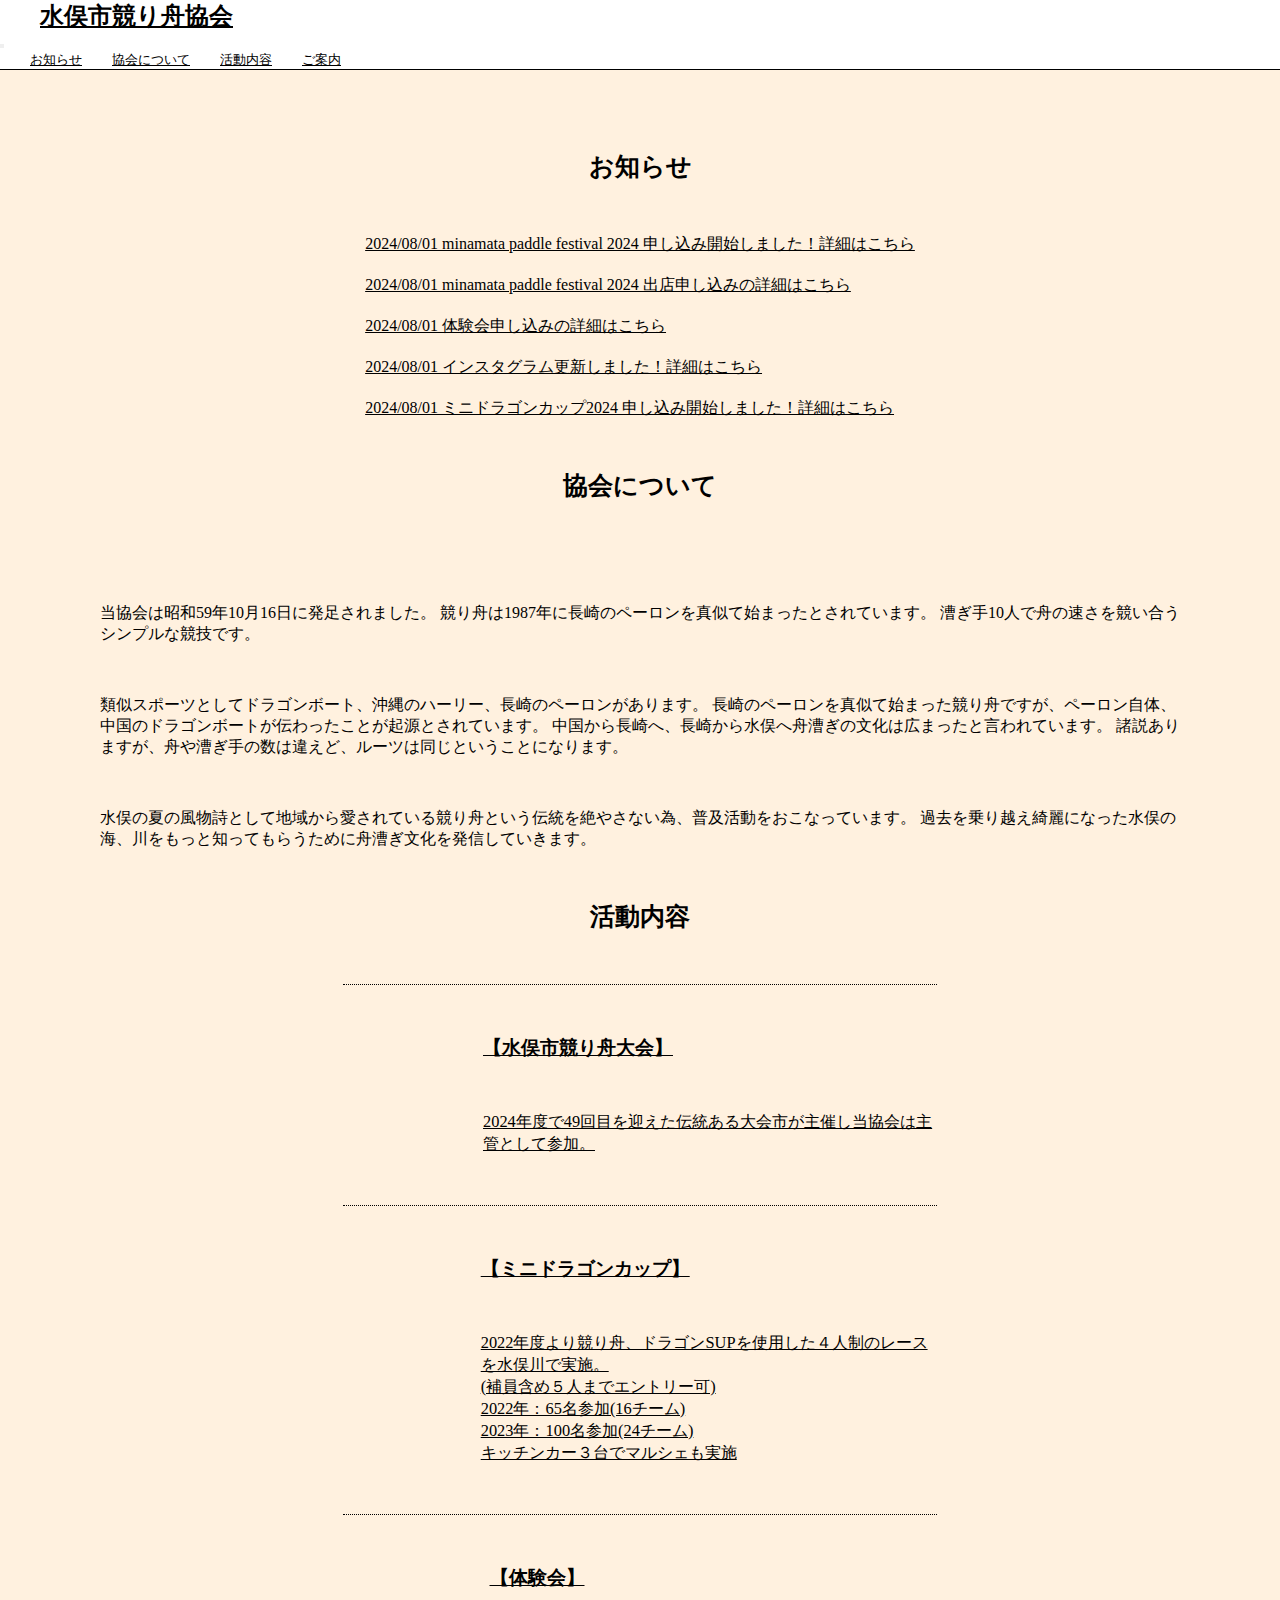
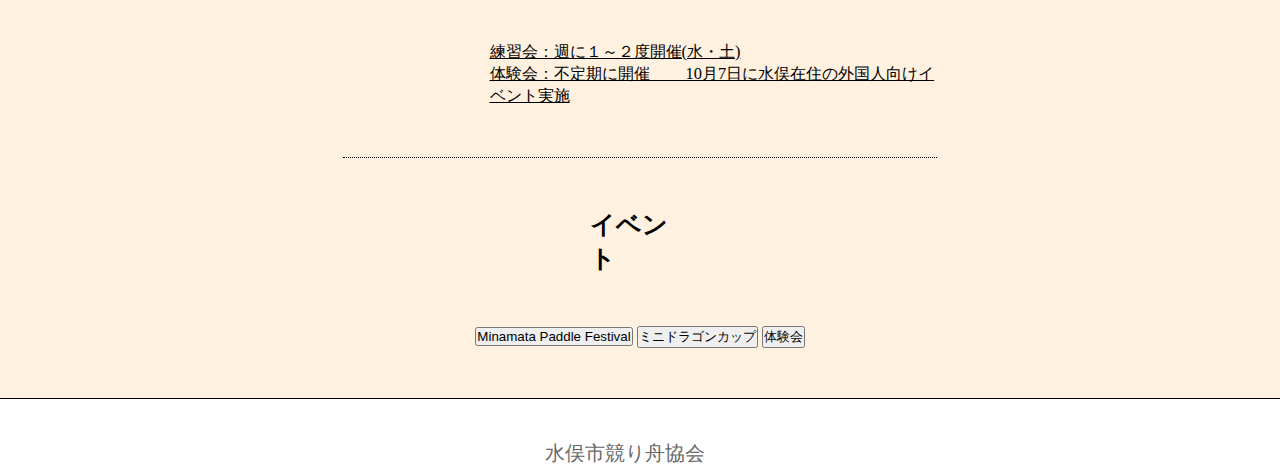
==== htdocs/index.html @ 584ee05d "topページのコンテンツ部分の横幅を修正" ====
<!DOCTYPE html>
<html lang="ja">

<head>
  <meta charset="UTF-8">
  <meta name="viewport" content="width=device-width, initial-scale=1.0">

  <link rel="preconnect" href="https://fonts.googleapis.com">
  <link rel="preconnect" href="https://fonts.gstatic.com" crossorigin>
  <link href="https://cdn.jsdelivr.net/npm/bootstrap@5.3.0/dist/css/bootstrap.min.css" rel="stylesheet"
    integrity="sha384-9ndCyUaIbzAi2FUVXJi0CjmCapSmO7SnpJef0486qhLnuZ2cdeRhO02iuK6FUUVM" crossorigin="anonymous">
  <script src="https://cdn.jsdelivr.net/npm/bootstrap@5.3.0/dist/js/bootstrap.bundle.min.js"
    integrity="sha384-geWF76RCwLtnZ8qwWowPQNguL3RmwHVBC9FhGdlKrxdiJJigb/j/68SIy3Te4Bkz"
    crossorigin="anonymous"></script>
  <link href="https://fonts.googleapis.com/css2?family=Zen+Kaku+Gothic+New:wght@300;400;500;700;900&display=swap"
    rel="stylesheet">
  <link href="https://fonts.googleapis.com/css2?family=Yuji+Boku&display=swap" rel="stylesheet">
  <link href="https://fonts.googleapis.com/css2?family=New+Amsterdam&display=swap" rel="stylesheet">
  <link rel="stylesheet" href="./style.css" />
  <title>競り舟協会</title>
</head>

<body>

  <header>
    <nav class="navbar navbar-expand-md">
      <div class="container-xl">
        <a class="navbar-brand" href="#">
          <h1>水俣市競り舟協会</h1>
        </a>
        <button class="navbar-toggler" type="button" data-bs-toggle="collapse" data-bs-target="#navbar"
          aria-controls="navbar" aria-expanded="false" aria-label="ナビゲーションの切替">
          <span class="navbar-toggler-icon"></span>
        </button>

        <div class="collapse navbar-collapse" id="navbar">
          <ul class="nav-ul">

            <li class="nav-item">
              <a class="nav-link" href="#news">お知らせ</a>
            </li>
            <li class="nav-item">
              <a class="nav-link" href="#kyoukai">協会について</a>
            </li>
            <li class="nav-item">
              <a class="nav-link" href="#active">活動内容</a>
            </li>
            <li class="nav-item">
              <a class="nav-link" href="#ivent">ご案内</a>
            </li>

          </ul>
        </div>
      </div>
    </nav>
  </header>

  <main>

    <div class="container">

      <div class="top-img">
        <img src="./S__41877524.jpg" alt="">
      </div>

      <section id="news">
        <div class="box">
          <h2 class="session-title">
            <img src="./wave_kamome_line_1979-1.png" alt="" class="session-title-bg">
            お知らせ
            <img src="./wave_kamome_line_1979-1.png" alt="" class="session-title-bg">
          </h2>
          <div class="content">
            <ul class="content-text">
              <li>
                <a href="#">2024/08/01 minamata paddle festival 2024 申し込み開始しました！詳細はこちら</a>
              </li>
              <li>
                <a href="#">2024/08/01 minamata paddle festival 2024 出店申し込みの詳細はこちら</a>
              </li>
              <li>
                <a href="#">2024/08/01 体験会申し込みの詳細はこちら</a>
              </li>
              <li>
                <a href="#">2024/08/01 インスタグラム更新しました！詳細はこちら</a>
              </li>
              <li>
                <a href="#">2024/08/01 ミニドラゴンカップ2024 申し込み開始しました！詳細はこちら</a>
              </li>
            </ul>
          </div>
        </div>
      </section>

      <section id="kyoukai">
        <div class="box">
          <h2 class="session-title">
            <img src="./wave_kamome_line_1979-1.png" alt="" class="session-title-bg">
            協会について
            <img src="./wave_kamome_line_1979-1.png" alt="" class="session-title-bg">
          </h2>
          <div class="content">
            <div class="top-img">
              <img src="./協会.jpg" alt="" class="kyoukai-img">
            </div>
            <div class="content-text">
              <p>
                当協会は昭和59年10月16日に発足されました。
                競り舟は1987年に長崎のペーロンを真似て始まったとされています。
                漕ぎ手10人で舟の速さを競い合うシンプルな競技です。
              </p>
              <p>
                類似スポーツとしてドラゴンボート、沖縄のハーリー、長崎のペーロンがあります。
                長崎のペーロンを真似て始まった競り舟ですが、ペーロン自体、中国のドラゴンボートが伝わったことが起源とされています。
                中国から長崎へ、長崎から水俣へ舟漕ぎの文化は広まったと言われています。
                諸説ありますが、舟や漕ぎ手の数は違えど、ルーツは同じということになります。
              </p>
              <p>
                水俣の夏の風物詩として地域から愛されている競り舟という伝統を絶やさない為、普及活動をおこなっています。
                過去を乗り越え綺麗になった水俣の海、川をもっと知ってもらうために舟漕ぎ文化を発信していきます。
              </p>
            </div>
          </div>
        </div>
      </section>

      <section id="active">
        <div class="box">
          <h2 class="session-title">
            <img src="./wave_kamome_line_1979-1.png" alt="" class="session-title-bg">
            活動内容
            <img src="./wave_kamome_line_1979-1.png" alt="" class="session-title-bg">
          </h2>

          <div class="content">
            <a class="panel" href="#">
              <img src="./S__41877524.jpg" alt="" class="panel-image">
              <div class="panel-body">
                <h3 class="panel-title">【水俣市競り舟大会】</h3>
                <p class="panel-text">2024年度で49回目を迎えた伝統ある大会市が主催し当協会は主管として参加。</p>
              </div>
            </a>

            <a class="panel" href="#">
              <img src="./ミニドラ.jpg" alt="" class="panel-image">
              <div class="panel-body">
                <h3 class="panel-title">【ミニドラゴンカップ】</h3>
                <p class="panel-text">
                  2022年度より競り舟、ドラゴンSUPを使用した４人制のレースを水俣川で実施。<br>
                  (補員含め５人までエントリー可) <br>
                  2022年：65名参加(16チーム) <br>
                  2023年：100名参加(24チーム) <br>
                  キッチンカー３台でマルシェも実施 <br>
                </p>
              </div>
            </a>

            <a class="panel" href="#">
              <img src="./体験会.jpg" alt="" class="panel-image">
              <div class="panel-body">
                <h3 class="panel-title">【体験会】</h3>
                <p class="panel-text">
                  練習会：週に１～２度開催(水・土) <br>
                  体験会：不定期に開催 　　10月7日に水俣在住の外国人向けイベント実施 <br>
                </p>
              </div>
            </a>
          </div>

        </div>
      </section>

      <section id="ivent">
        <div class="box">
          <h2 class="session-title">
            <img src="./wave_kamome_line_1979-1.png" alt="" class="session-title-bg">
            イベント
            <img src="./wave_kamome_line_1979-1.png" alt="" class="session-title-bg">
          </h2>

          <div class="content">
            <div class="d-grid gap-2 col-6 mx-auto btn-ivent">
              <button class="btn btn-info" type="button">Minamata Paddle Festival</button>
              <button class="btn btn-info" type="button">ミニドラゴンカップ</button>
              <button class="btn btn-info" type="button">体験会</button>
            </div>
          </div>
        </div>
      </section>

    </div>

  </main>

  <footer>
    <div class="ft-content">
      <p class="ft-title">水俣市競り舟協会</p>
      <img src="./Instagram_Glyph_Gradient.webp" alt="" class="sns-img">
    </div>
  </footer>

</body>

</html>
---- htdocs/style.css ----
/*
Theme Name: seribune
*/
* {
  margin: 0;
  padding: 0;
}

html {
  overflow-x: hidden;
}

body {
  font-family: serif;
  font-weight: 300;
  font-style: normal;
  background-color: rgb(255, 241, 223);
  color: #000000;
}

header {
  position: fixed;
  width: 100%;
  top: 0;
  z-index: 10000;
}

.navbar {
  background-color: rgb(255, 255, 255);
  border-bottom: solid 1px #000000;
}
.navbar a {
  color: #000000;
}
.navbar h1 {
  margin-left: 40px;
  font-size: x-large;
}
.navbar .collapse {
  justify-content: end;
}
.navbar .nav-ul {
  display: flex;
  padding-left: 0;
  margin-bottom: 0;
  list-style: none;
}
.navbar .nav-item {
  text-align: center;
  margin-left: 30px;
}
.navbar .nav-item a {
  font-size: small;
}

.container {
  padding-top: 100px;
}
.container .top-img {
  display: flex;
  justify-content: center;
}
.container .top-img img {
  -o-object-fit: cover;
     object-fit: cover;
  width: 80%;
}
.container section {
  display: flex;
  justify-content: center;
}
.container #ivent {
  margin-bottom: 50px;
}

.box {
  margin-top: 50px;
}
.box .session-title {
  font-size: calc(10px + 1.2vw);
  display: flex;
  justify-content: center;
}
.box .session-title-bg {
  margin: 0 10px;
  -o-object-fit: cover;
     object-fit: cover;
  width: 30%;
}
.box .content {
  margin-top: 50px;
}
.box .content .content-text {
  padding: 0 100px;
}
@media screen and (max-width: 768px) {
  .box .content .content-text {
    padding: 0;
  }
}
.box .content li {
  list-style: none;
  margin-bottom: 20px;
}
.box .content li:last-child {
  margin-bottom: 0;
}
.box .content a {
  color: #000000;
}
.box .content p {
  margin-top: 50px;
}

.panel {
  border-top: dotted 1px #000000;
  display: flex;
  justify-content: center;
  align-items: center;
  padding-top: 50px;
  padding-bottom: 50px;
}
.panel .panel-image {
  -o-object-fit: cover;
     object-fit: cover;
  width: 25%;
}
.panel .panel-body {
  text-align: left;
  font-size: calc(10px + 0.5vw);
  margin-left: 20px;
  text-decoration: none;
}
.panel:last-child {
  border-bottom: dotted 1px #000000;
}

footer {
  background-color: rgb(255, 255, 255);
  border-top: solid 1px #000000;
}
footer .ft-content {
  display: flex;
  flex-wrap: wrap;
  justify-content: center;
  margin-top: 40px;
}
footer .ft-content .ft-title {
  font-size: calc(5px + 1.2vw);
  color: dimgray;
}
footer .ft-content .sns-img {
  -o-object-fit: cover;
     object-fit: cover;
  height: 30px;
  margin-left: 30px;
}/*# sourceMappingURL=style.css.map */
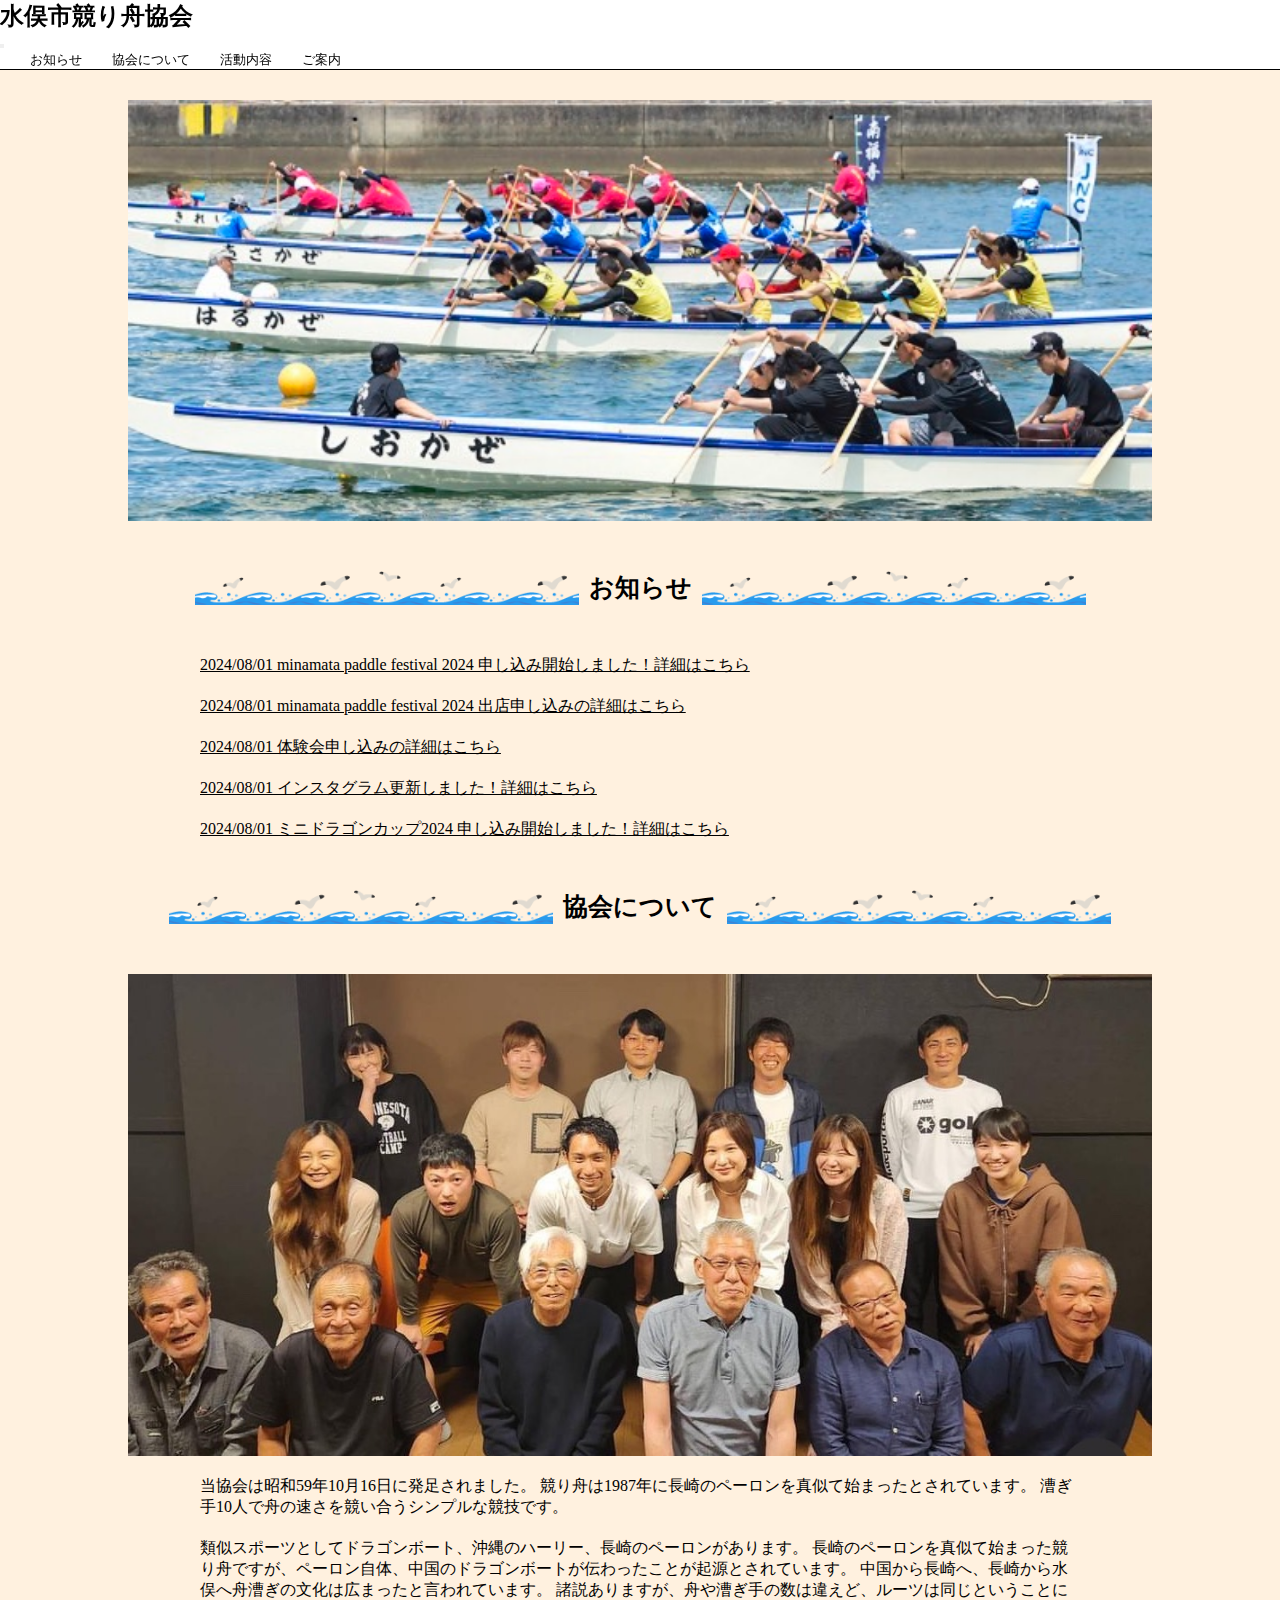
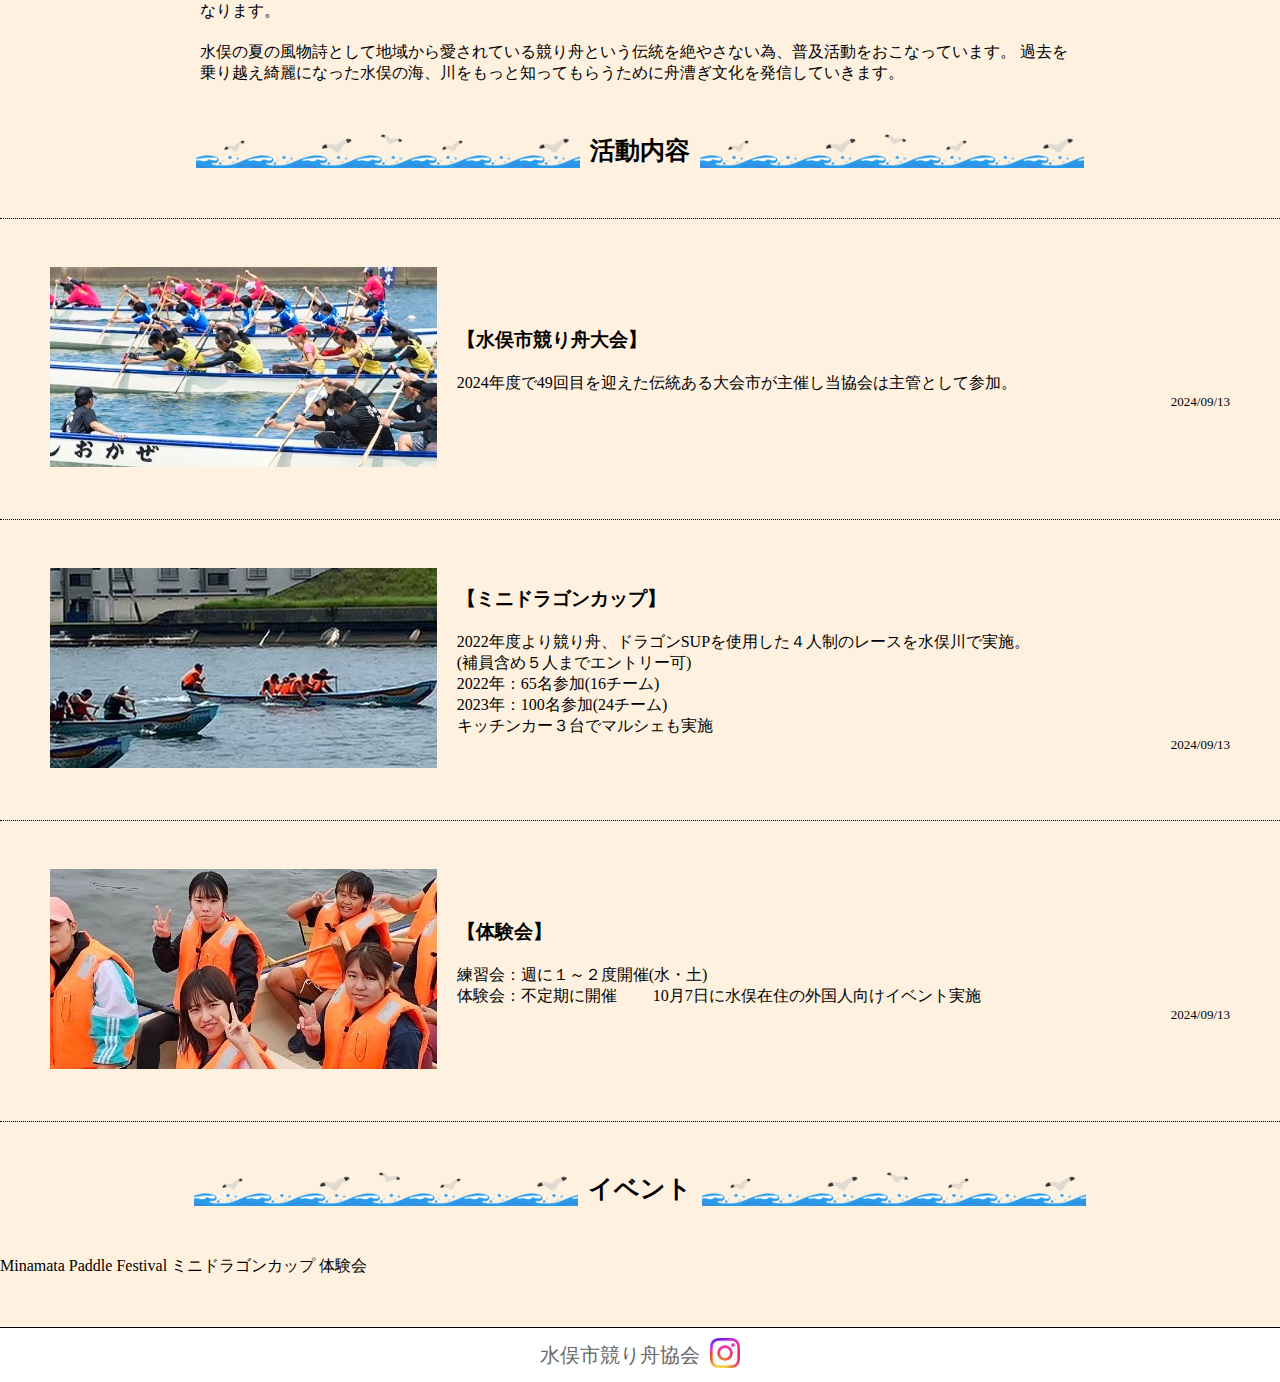
==== commit b334cc8b: "Merge 14d8157039b884d4eb00c07e0815708f6521dece into 4293748e9bd7a0f7492df9c4e117661b9a4ebc38" ====
--- a/htdocs/index.html
+++ b/htdocs/index.html
@@ -16,7 +16,7 @@
     rel="stylesheet">
   <link href="https://fonts.googleapis.com/css2?family=Yuji+Boku&display=swap" rel="stylesheet">
   <link href="https://fonts.googleapis.com/css2?family=New+Amsterdam&display=swap" rel="stylesheet">
-  <link rel="stylesheet" href="./style.css" />
+  <link rel="stylesheet" href="../wp/seribune/style.css" />
   <title>競り舟協会</title>
 </head>
 
@@ -25,7 +25,7 @@
   <header>
     <nav class="navbar navbar-expand-md">
       <div class="container-xl">
-        <a class="navbar-brand" href="#">
+        <a class="navbar-brand" href="./">
           <h1>水俣市競り舟協会</h1>
         </a>
         <button class="navbar-toggler" type="button" data-bs-toggle="collapse" data-bs-target="#navbar"
@@ -37,16 +37,16 @@
           <ul class="nav-ul">
 
             <li class="nav-item">
-              <a class="nav-link" href="#news">お知らせ</a>
-            </li>
-            <li class="nav-item">
-              <a class="nav-link" href="#kyoukai">協会について</a>
-            </li>
-            <li class="nav-item">
-              <a class="nav-link" href="#active">活動内容</a>
-            </li>
-            <li class="nav-item">
-              <a class="nav-link" href="#ivent">ご案内</a>
+              <a class="nav-link" href="./#news">お知らせ</a>
+            </li>
+            <li class="nav-item">
+              <a class="nav-link" href="./#kyoukai">協会について</a>
+            </li>
+            <li class="nav-item">
+              <a class="nav-link" href="./#active">活動内容</a>
+            </li>
+            <li class="nav-item">
+              <a class="nav-link" href="./#ivent">ご案内</a>
             </li>
 
           </ul>
@@ -73,19 +73,19 @@
           <div class="content">
             <ul class="content-text">
               <li>
-                <a href="#">2024/08/01 minamata paddle festival 2024 申し込み開始しました！詳細はこちら</a>
-              </li>
-              <li>
-                <a href="#">2024/08/01 minamata paddle festival 2024 出店申し込みの詳細はこちら</a>
-              </li>
-              <li>
-                <a href="#">2024/08/01 体験会申し込みの詳細はこちら</a>
-              </li>
-              <li>
-                <a href="#">2024/08/01 インスタグラム更新しました！詳細はこちら</a>
-              </li>
-              <li>
-                <a href="#">2024/08/01 ミニドラゴンカップ2024 申し込み開始しました！詳細はこちら</a>
+                <a href="./single.html">2024/08/01 minamata paddle festival 2024 申し込み開始しました！詳細はこちら</a>
+              </li>
+              <li>
+                <a href="./single.html">2024/08/01 minamata paddle festival 2024 出店申し込みの詳細はこちら</a>
+              </li>
+              <li>
+                <a href="./single.html">2024/08/01 体験会申し込みの詳細はこちら</a>
+              </li>
+              <li>
+                <a href="./single.html">2024/08/01 インスタグラム更新しました！詳細はこちら</a>
+              </li>
+              <li>
+                <a href="./single.html">2024/08/01 ミニドラゴンカップ2024 申し込み開始しました！詳細はこちら</a>
               </li>
             </ul>
           </div>
@@ -133,16 +133,23 @@
           </h2>
 
           <div class="content">
-            <a class="panel" href="#">
-              <img src="./S__41877524.jpg" alt="" class="panel-image">
+            <a class="panel" href="./single.html">
+              <div class="panel-img">
+                <img src="./S__41877524.jpg" alt="">
+              </div>
               <div class="panel-body">
                 <h3 class="panel-title">【水俣市競り舟大会】</h3>
                 <p class="panel-text">2024年度で49回目を迎えた伝統ある大会市が主催し当協会は主管として参加。</p>
+                <div class="panel-metadata">
+                  <p class="panel-create-date"><time datetime="2024-09-13">2024/09/13</time></p>
+                </div>
               </div>
             </a>
 
-            <a class="panel" href="#">
-              <img src="./ミニドラ.jpg" alt="" class="panel-image">
+            <a class="panel" href="./single.html">
+              <div class="panel-img">
+                <img src="./ミニドラ.jpg" alt="">
+              </div>
               <div class="panel-body">
                 <h3 class="panel-title">【ミニドラゴンカップ】</h3>
                 <p class="panel-text">
@@ -152,17 +159,25 @@
                   2023年：100名参加(24チーム) <br>
                   キッチンカー３台でマルシェも実施 <br>
                 </p>
+                <div class="panel-metadata">
+                  <p class="panel-create-date"><time datetime="2024-09-13">2024/09/13</time></p>
+                </div>
               </div>
             </a>
 
-            <a class="panel" href="#">
-              <img src="./体験会.jpg" alt="" class="panel-image">
+            <a class="panel" href="./single.html">
+              <div class="panel-img">
+                <img src="./体験会.jpg" alt="">
+              </div>
               <div class="panel-body">
                 <h3 class="panel-title">【体験会】</h3>
                 <p class="panel-text">
                   練習会：週に１～２度開催(水・土) <br>
                   体験会：不定期に開催 　　10月7日に水俣在住の外国人向けイベント実施 <br>
                 </p>
+                <div class="panel-metadata">
+                  <p class="panel-create-date"><time datetime="2024-09-13">2024/09/13</time></p>
+                </div>
               </div>
             </a>
           </div>
@@ -180,9 +195,9 @@
 
           <div class="content">
             <div class="d-grid gap-2 col-6 mx-auto btn-ivent">
-              <button class="btn btn-info" type="button">Minamata Paddle Festival</button>
-              <button class="btn btn-info" type="button">ミニドラゴンカップ</button>
-              <button class="btn btn-info" type="button">体験会</button>
+              <a class="btn btn-info" href="./single.html" type="button">Minamata Paddle Festival</a>
+              <a class="btn btn-info" href="./single.html" type="button">ミニドラゴンカップ</a>
+              <a class="btn btn-info" href="./single.html" type="button">体験会</a>
             </div>
           </div>
         </div>
@@ -194,8 +209,12 @@
 
   <footer>
     <div class="ft-content">
-      <p class="ft-title">水俣市競り舟協会</p>
-      <img src="./Instagram_Glyph_Gradient.webp" alt="" class="sns-img">
+      <a class="ft-title" href="./">水俣市競り舟協会</a>
+      <div class="tf-sns">
+        <a href="https://www.instagram.com/minamata.seribune/" target="_blank" rel="noreferrer noopener">
+          <img src="./Instagram_Glyph_Gradient.webp" alt="">
+        </a>
+      </div>
     </div>
   </footer>
 
--- a/wp/seribune/style.css
+++ b/wp/seribune/style.css
@@ -0,0 +1,304 @@
+@charset "UTF-8";
+/*
+Theme Name: seribune
+*/
+/*
+  # 適用範囲
+  - Top page
+  - Header
+  - Footer
+*/
+* {
+  margin: 0;
+  padding: 0;
+}
+
+html {
+  overflow-x: hidden;
+}
+
+body {
+  font-family: serif;
+  font-weight: 300;
+  font-style: normal;
+  background-color: rgb(255, 241, 223);
+  color: #000000;
+}
+
+header {
+  position: fixed;
+  width: 100%;
+  top: 0;
+  z-index: 10000;
+}
+
+h1, h2, h3, h4, h5, h6, p, ul {
+  margin: 0;
+}
+
+a {
+  color: #000000;
+  text-decoration: none;
+}
+
+li {
+  list-style: none;
+}
+
+.navbar {
+  background-color: rgb(255, 255, 255);
+  border-bottom: solid 1px #000000;
+}
+.navbar h1 {
+  font-size: x-large;
+}
+.navbar .collapse {
+  justify-content: end;
+}
+.navbar .nav-ul {
+  display: flex;
+  padding-left: 0;
+  margin-bottom: 0;
+}
+.navbar .nav-item {
+  text-align: center;
+  margin-left: 30px;
+}
+.navbar .nav-item a {
+  font-size: small;
+}
+
+.container {
+  padding-top: 100px;
+}
+.container .top-img {
+  display: flex;
+  justify-content: center;
+}
+.container .top-img img {
+  -o-object-fit: cover;
+     object-fit: cover;
+  width: 80%;
+}
+.container #ivent {
+  margin-bottom: 50px;
+}
+
+.session-title {
+  font-size: calc(10px + 1.2vw);
+  display: flex;
+  justify-content: center;
+  margin: 0;
+}
+
+.session-title-bg {
+  margin: 0 10px;
+  -o-object-fit: cover;
+     object-fit: cover;
+  width: 30%;
+}
+
+.box, .content {
+  margin-top: 50px;
+}
+
+.content .more-link {
+  display: flex;
+  justify-content: right;
+  text-decoration: underline;
+}
+
+.content-text {
+  margin-bottom: 0;
+  padding: 0 200px;
+}
+@media screen and (max-width: 768px) {
+  .content-text {
+    padding: 0;
+  }
+}
+.content-text p {
+  margin-top: 20px;
+}
+
+.content li {
+  margin-bottom: 20px;
+}
+.content li a {
+  text-decoration: underline;
+}
+.content li:last-child {
+  margin-bottom: 0;
+}
+
+.panel {
+  height: 250px;
+  border-top: dotted 1px #000000;
+  display: flex;
+  justify-content: center;
+  align-items: center;
+  padding: 25px 50px;
+}
+@media screen and (max-width: 768px) {
+  .panel {
+    height: 100%;
+    padding: 10px 0;
+  }
+}
+.panel .panel-img {
+  flex: 1;
+}
+.panel .panel-img img {
+  width: 100%;
+  height: 200px;
+  -o-object-fit: none;
+     object-fit: none;
+  overflow: hidden;
+}
+@media screen and (max-width: 768px) {
+  .panel .panel-img img {
+    height: 90px;
+    width: 120px;
+    -o-object-fit: cover;
+       object-fit: cover;
+  }
+}
+.panel .panel-body {
+  flex: 2;
+  text-align: left;
+  font-size: calc(10px + 0.5vw);
+  margin-left: 20px;
+  display: flex;
+  flex-direction: column;
+  justify-content: space-between;
+}
+@media screen and (max-width: 768px) {
+  .panel .panel-title {
+    font-size: medium;
+  }
+}
+.panel .panel-text {
+  margin-top: 20px;
+  margin-bottom: 0;
+  font-size: medium;
+}
+@media screen and (max-width: 768px) {
+  .panel .panel-text {
+    display: none;
+  }
+}
+.panel .panel-metadata {
+  width: 100%;
+  height: 100%;
+  display: flex;
+  justify-content: end;
+  align-items: center;
+  font-size: small;
+}
+.panel .panel-create-date {
+  font-size: small;
+}
+.panel:last-child {
+  border-bottom: dotted 1px #000000;
+  margin-bottom: 50px;
+}
+
+footer {
+  background-color: rgb(255, 255, 255);
+  border-top: solid 1px #000000;
+}
+footer .ft-content {
+  display: flex;
+  justify-content: center;
+  padding: 10px 0;
+}
+footer .ft-content > * {
+  display: flex;
+  align-items: center;
+}
+footer .ft-content .ft-title {
+  margin: 0;
+  font-size: calc(5px + 1.2vw);
+  color: dimgray;
+}
+footer .ft-content .tf-sns {
+  margin-left: 10px;
+}
+footer .ft-content .tf-sns img {
+  height: 30px;
+  -o-object-fit: cover;
+     object-fit: cover;
+}
+@media screen and (max-width: 768px) {
+  footer .ft-content .tf-sns img {
+    height: 20px;
+  }
+}
+
+/*
+  # 適用範囲
+  - single page
+*/
+.single .single-title {
+  display: flex;
+  justify-content: center;
+  margin: 0;
+}
+.single .single-metadata {
+  display: flex;
+  flex-direction: column;
+  align-items: flex-end;
+  margin: 0;
+}
+.single .single-metadata p {
+  margin: 0;
+  font-size: small;
+}
+.single .single-metadata a {
+  color: #000000;
+  text-decoration: underline;
+}
+.single .single-eye-catch {
+  display: flex;
+  justify-content: center;
+  margin-top: 50px;
+}
+.single .single-eye-catch img {
+  width: 80%;
+  -o-object-fit: cover;
+     object-fit: cover;
+}
+.single h1, .single h2, .single h3, .single h4, .single h5, .single h6, .single p, .single ul {
+  margin-top: 1rem;
+}
+.single a {
+  color: blue;
+  text-decoration: underline;
+}
+.single img {
+  margin-top: 1rem;
+  width: 80%;
+  -o-object-fit: cover;
+     object-fit: cover;
+}
+.single ul {
+  margin: 0;
+}
+.single li {
+  list-style: inside;
+}
+.single table {
+  width: 100%;
+  margin-top: 1rem;
+  border-collapse: collapse;
+}
+.single th {
+  font-weight: bold;
+}
+.single th, .single td {
+  border-bottom: dashed 1px #ddd;
+  padding: 1rem;
+}
+.single tr:nth-child(even) {
+  background-color: #f2f2f2;
+}/*# sourceMappingURL=style.css.map */